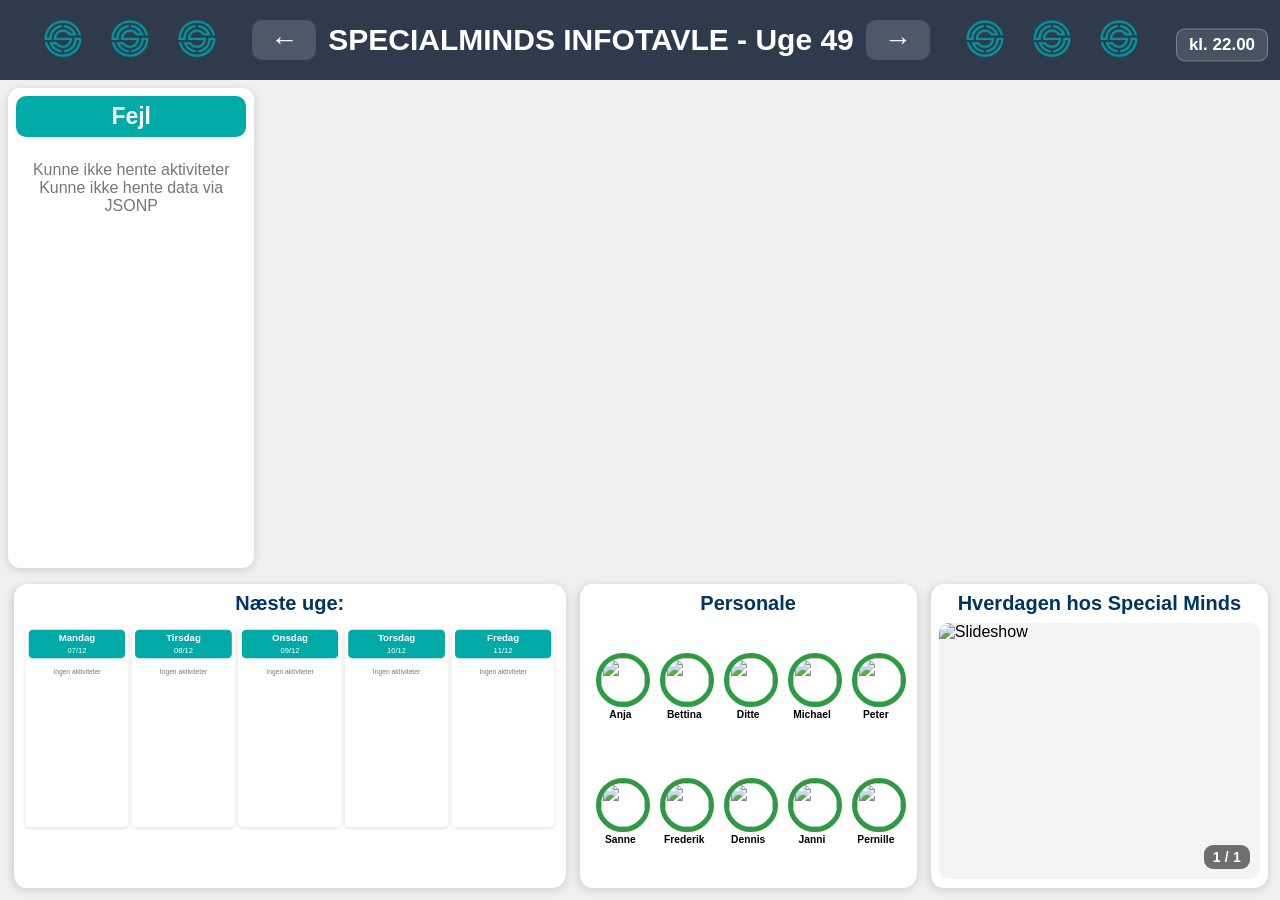
==== index.html @ 9d1b57e0 "Add files via upload" ====
<!DOCTYPE html>
<html lang="da">
<head>
  <meta charset="UTF-8">
  <meta name="viewport" content="width=device-width, initial-scale=1, maximum-scale=1, user-scalable=no">

  <title>Infotavle</title>

  <link rel="manifest" href="pwa/manifest-infotavle.json">
  <meta name="theme-color" content="#2f3b4d">

  <meta name="mobile-web-app-capable" content="yes">
  <meta name="apple-mobile-web-app-capable" content="yes">
  <meta name="apple-mobile-web-app-title" content="Infotavle">
  <meta name="apple-mobile-web-app-status-bar-style" content="black-translucent">

  <link rel="icon" type="image/png" sizes="192x192" href="pwa/Infotavle-192.png">
  <link rel="icon" type="image/png" sizes="512x512" href="pwa/Infotavle-512.png">
  <link rel="apple-touch-icon" href="pwa/Infotavle-192.png">

  <link rel="stylesheet" href="style.css?v=20260925-mirror-week">
</head>

<body class="loading">

  <div id="dataLoaderOverlay">
    <div class="dataLoaderBox">Henter infotavle data...</div>
  </div>

  <div class="topbar">

    <button class="mobil-slideshow-knap" type="button" onclick="aabnMobilSlideshow()" aria-label="Åbn slideshow">Slideshow</button>
    <a class="mobil-opret-tilbage" href="opret.html" aria-label="Opret">Opret</a>

    <div class="topbar-logoer">
      <img src="logo/specialmindslogo.png" alt="">
      <img src="logo/specialmindslogo.png" alt="">
      <img src="logo/specialmindslogo.png" alt="">
    </div>

    <button class="uge-pil" onclick="skiftUge(-1)">&#8592;</button>

    <span id="ugeTitel">SPECIALMINDS INFOTAVLE</span>

    <button class="uge-pil" onclick="skiftUge(1)">&#8594;</button>

    <div class="topbar-logoer">
      <img src="logo/specialmindslogo.png" alt="">
      <img src="logo/specialmindslogo.png" alt="">
      <img src="logo/specialmindslogo.png" alt="">
    </div>

    <div id="ur" class="topbar-ur" title="Aktuel tid" onclick="trykPåUr()">
      <span id="urTid">kl. --.--</span>
      <span id="aktuelDato"></span>
    </div>

  </div>

  <div class="week" id="week"></div>

  <div id="mobilSlideshowOverlay" class="mobil-slideshow-overlay" aria-hidden="true">
    <button class="mobil-slideshow-luk" type="button" onclick="lukMobilSlideshow()" aria-label="Luk slideshow">×</button>
    <div class="mobil-slideshow-billede-wrap">
      <img id="mobilSlideshowImg" class="slideshow-lag aktiv" alt="Slideshow">
      <img id="mobilSlideshowImgNext" class="slideshow-lag" alt="Slideshow">
      <video id="mobilSlideshowVideo" muted playsinline preload="metadata"></video>
      <div id="mobilSlideshowCounter" class="slideshow-counter mobil-counter">1 / 1</div>
    </div>
  </div>

  <div class="bottom-panel">

    <div class="bottom-box">
      <h3>Næste uge:</h3>
      <div id="miniNaesteUge" class="mini-week"></div>
    </div>

    <div class="bottom-box">
      <h3 onclick="skiftPersonaleBilleder(); return false;" style="cursor:pointer; user-select:none;">
        Personale
      </h3>

      <div class="personale-del">
        <div class="staff" id="staff"></div>
      </div>
    </div>

    <div class="bottom-box">
      <h3>Hverdagen hos Special Minds</h3>
      <div class="slideshow" id="pcSlideshow" title="Klik for at åbne billedfremviser">
        <img id="slideshowImg" class="slideshow-lag aktiv" alt="Slideshow">
        <img id="slideshowImgNext" class="slideshow-lag" alt="Slideshow">
        <video id="slideshowVideo" muted playsinline preload="metadata"></video>
        <div id="slideshowCounter" class="slideshow-counter">1 / 1</div>
      </div>
    </div>

  </div>

  <!-- Stor billedfremviser på PC -->
  <div id="slideshowViewer" class="slideshow-viewer" aria-hidden="true">
    <button id="slideshowViewerLuk" class="slideshow-viewer-luk" type="button" aria-label="Luk billedfremviser">×</button>
    <button id="slideshowViewerForrige" class="slideshow-viewer-pil slideshow-viewer-forrige" type="button" aria-label="Forrige billede">‹</button>

    <div class="slideshow-viewer-indhold">
      <div class="slideshow-viewer-medie">
        <img id="slideshowViewerImg" alt="Slideshow">
        <video id="slideshowViewerVideo" muted playsinline controls></video>
      </div>
      <div id="slideshowViewerCounter" class="slideshow-viewer-counter">1 / 1</div>
      <div id="slideshowViewerNavn" class="slideshow-viewer-navn"></div>
      <div id="slideshowViewerThumbnails" class="slideshow-viewer-thumbnails"></div>
    </div>

    <button id="slideshowViewerNaeste" class="slideshow-viewer-pil slideshow-viewer-naeste" type="button" aria-label="Næste billede">›</button>
  </div>

  <!-- Simuleret tid: åbnes med 3 hurtige klik på uret -->
  <div id="simModal" class="modal-bg" aria-hidden="true">
    <div class="modal-box" role="dialog" aria-modal="true" aria-labelledby="simTitel">
      <h2 id="simTitel">Simuleret tid</h2>

      <label for="simDato">Dato</label>
      <input id="simDato" type="date">

      <label for="simTid">Tid</label>
      <input id="simTid" type="time">

      <button type="button" onclick="aktiverSimTid()">Aktiver simuleret tid</button>
      <button type="button" onclick="deaktiverSimTid()">Normal tid</button>
      <button type="button" onclick="lukSimModal()">Luk</button>

      <div id="simStatus"></div>
    </div>
  </div>

  <script src="script.js?v=20260925-mirror-week"></script>

</body>
</html>
---- style.css ----
html,
body {
  height: 100%;
}

body {
  margin: 0;
  font-family: Arial, sans-serif;
  background: #f0f0f0;
  height: 100vh;
  display: flex;
  flex-direction: column;
  overflow-x: auto;
  overflow-y: hidden;
}

/* TOPBAR */

.topbar {
  background: #2f3b4d;
  color: white;
  padding: 16px 20px;
  font-size: 30px;
  text-align: center;
  font-weight: bold;
  display: flex;
  align-items: center;
  justify-content: center;
  gap: 20px;
}

#ugeTitel {
  font-size: 30px;
  font-weight: bold;
  text-align: center;
}

.uge-pil {
  background: rgba(255,255,255,0.15);
  color: white;
  border: none;
  border-radius: 10px;
  font-size: 28px;
  padding: 6px 18px;
  cursor: pointer;
  font-weight: bold;
  line-height: 1;
}

.uge-pil:hover {
  background: rgba(255,255,255,0.3);
}

#sidstOpdateret {
  font-size: 13px;
  font-weight: normal;
  text-align: center;
  color: #ccc;
  margin-top: 4px;
}

/* UGEVISNING */

.week {
  display: grid;
  grid-template-columns: repeat(5, 1fr);
  gap: 8px;
  padding: 8px;
  height: auto;
  flex: 1;
  min-height: 0;
}

.day {
  background: white;
  border-radius: 12px;
  padding: 8px;
  box-shadow: 0 2px 8px rgba(0,0,0,0.15);
  overflow: hidden;
}

.day.current-day {
  background: #e8ffe8;
  border: 4px solid #2e9b44;
}

.day h2 {
  margin: 0 0 8px 0;
  text-align: center;
  background: #00aaa6;
  color: white;
  padding: 8px;
  border-radius: 10px;
  font-size: 23px;
}

.day.current-day h2 {
  background: #2e9b44;
}

.day h2 span {
  font-size: 18px;
  font-weight: normal;
}

/* AKTIVITETER */

.event {
  display: grid;
  grid-template-columns: 56px 1fr 56px;
  gap: 6px;
  align-items: center;
  background: white;
  border: none;
  padding: 6px;
  margin-bottom: 5px;
  border-radius: 8px;
  position: relative;
  cursor: pointer;
  min-height: 54px;
  overflow: hidden;
  box-shadow: none;
}

.event-person-box {
  width: 60px;
  min-width: 60px;
  flex: 0 0 60px;
}

.event-main-content {
  grid-column: 2;
  text-align: center;
}

.event-activity-icon {
  grid-column: 3;
  justify-self: end;
}

.event-fravaer {
  background: white;
  border-color: #b00000;
}

.event-activity-icon {
  display: flex;
  align-items: center;
  justify-content: center;
  font-size: 44px;
  line-height: 1;
  background: transparent;
  box-shadow: none;
  width: 48px;
  min-width: 48px;
  flex: 0 0 48px;
  height: auto;
  border-radius: 0;
}

.event-main-content {
  text-align: center;
  line-height: 1.1;
  min-width: 0;
  flex: 1;
}

.event-title {
  font-size: 15px;
  font-weight: 900;
  white-space: nowrap;
  overflow: hidden;
  text-overflow: ellipsis;
  text-align: center;
}

.event-note {
  font-size: 12px;
  margin-top: 3px;
  font-style: italic;
  opacity: 0.9;
  text-align: center;
  font-weight: bold;
  color: #333;
  white-space: normal;
  line-height: 1.15;
}

.event-person-name {
  display: none;
}

.event-person-box {
  display: flex;
  flex-direction: column;
  align-items: center;
  justify-content: center;
  gap: 2px;
  width: 60px;
  min-width: 60px;
  flex: 0 0 60px;
}

.event-person-photo {
  width: 28px;
  height: 28px;
  border-radius: 50%;
  overflow: hidden;
  background: white;
  box-shadow: 0 1px 5px rgba(0,0,0,0.25);
  border: 2px solid rgba(255,255,255,0.9);
}

.event-person-photo img {
  width: 100%;
  height: 100%;
  object-fit: cover;
  display: block;
}

.event-person-label {
  font-size: 9px;
  font-weight: bold;
  line-height: 1;
  max-width: 80px;
  text-align: center;
}

/* MENU PÅ AKTIVITETER */

.event-actions {
  display: none;
  position: absolute;
  inset: 0;
  background: rgba(0,0,0,0.72);
  align-items: center;
  justify-content: center;
  gap: 8px;
  z-index: 50;
}

.event:hover .event-actions,
.event.vis-menu .event-actions {
  display: flex;
}

.event-actions button {
  border: none;
  border-radius: 6px;
  padding: 7px 10px;
  font-size: 14px;
  font-weight: bold;
  cursor: pointer;
  color: white;
}

.edit-btn {
  background: #0066aa;
}

.delete-btn {
  background: #b00000;
}

.noevent {
  color: #777;
  font-size: 16px;
  text-align: center;
  padding-top: 16px;
}

/* PERSONALE GENERELT */

.staff {
  display: flex;
  justify-content: center;
  gap: clamp(10px, 1.8vw, 22px);
  padding: clamp(10px, 1.5vw, 16px) 20px clamp(18px, 3vw, 35px) 20px;
  flex-wrap: wrap;
}

.person {
  text-align: center;
  font-size: clamp(14px, 1.4vw, 19px);
  font-weight: bold;
  max-width: clamp(72px, 9vw, 120px);
}

.person-img-wrap {
  position: relative;
  width: clamp(72px, 9vw, 120px);
  height: clamp(72px, 9vw, 120px);
  margin: 0 auto 8px auto;
}

.person img {
  width: 100%;
  height: 100%;
  border-radius: 50%;
  object-fit: cover;
  box-sizing: border-box;
  background: white;
  display: block;
}

.person-green img {
  border: clamp(3px, 0.45vw, 6px) solid #2e9b44;
}

.person-red img {
  border: clamp(3px, 0.45vw, 6px) solid #b00000;
}

.away-label {
  display: none;
  position: absolute;
  left: 50%;
  bottom: 4px;
  transform: translateX(-50%);
  background: rgba(180,0,0,0.9);
  color: white;
  padding: clamp(3px, 0.5vw, 5px) clamp(5px, 0.8vw, 8px);
  border-radius: 8px;
  font-size: clamp(10px, 1vw, 15px);
  font-weight: bold;
  white-space: nowrap;
}

.person.away .away-label {
  display: block;
}

/* UR */

#ur.simuleret {
  background: #b00000;
}

/* MODAL */

.modal-bg {
  display: none;
  position: fixed;
  inset: 0;
  background: rgba(0,0,0,0.55);
  z-index: 999;
  align-items: center;
  justify-content: center;
}

.modal-bg.vis {
  display: flex;
}

.modal-box {
  background: white;
  padding: 24px;
  border-radius: 16px;
  width: 340px;
  max-width: 90vw;
  box-shadow: 0 4px 20px rgba(0,0,0,0.35);
}

.modal-box h2 {
  margin-top: 0;
}

.modal-box label {
  display: block;
  margin-top: 12px;
  font-weight: bold;
}

.modal-box input {
  width: 100%;
  padding: 8px;
  font-size: 18px;
  margin-top: 5px;
  box-sizing: border-box;
}

.modal-box button {
  margin-top: 12px;
  margin-right: 6px;
  padding: 8px 12px;
  font-size: 15px;
  border: none;
  border-radius: 8px;
  background: #00aaa6;
  color: white;
  font-weight: bold;
  cursor: pointer;
}

#simStatus {
  margin-top: 10px;
  font-weight: bold;
}

/* BUND */

.bottom-panel {
  display: grid;
  grid-template-columns: minmax(0, 1.55fr) minmax(0, 0.95fr) minmax(0, 0.95fr);
  gap: 12px;
  padding: 8px 12px 12px 12px;
  height: 36vh;
  min-height: 0;
  max-height: 36vh;
  flex: 0 0 36vh;
  box-sizing: border-box;
}

.bottom-box {
  min-width: 0;
  min-height: 0;
  background: white;
  border-radius: 14px;
  box-shadow: 0 2px 8px rgba(0,0,0,0.15);
  padding: 8px;
  overflow: hidden;
  border-left: 2px solid #ddd;
}

.bottom-box h3 {
  margin: 0 0 8px 0;
  text-align: center;
  font-size: 20px;
  color: #003366;
}

/* MINI NÆSTE UGE */

.mini-week {
  display: grid;
  grid-template-columns: repeat(5, 1fr);
  gap: 4px;
  height: calc(100% - 32px);
}

.mini-day {
  background: white;
  border-radius: 8px;
  padding: 4px;
  overflow: hidden;
  box-shadow: inset 0 0 0 1px #ddd;
}

.mini-day-title {
  background: #00aaa6;
  color: white;
  border-radius: 6px;
  padding: 4px 2px;
  text-align: center;
  font-weight: bold;
  font-size: 10px;
  line-height: 1.1;
  margin-bottom: 4px;
}

.mini-day-title span {
  font-size: 9px;
  font-weight: normal;
}

.mini-event {
  display: grid;
  grid-template-columns: 24px 1fr;
  gap: 3px;
  align-items: center;
  background: white;
  border: none;
  border-radius: 5px;
  padding: 3px;
  margin-bottom: 3px;
  min-height: 28px;
  overflow: hidden;
  box-shadow: none;
}

.mini-event-fravaer {
  background: white;
  border-color: #b00000;
}

.mini-icon {
  width: 22px;
  height: 22px;
  border-radius: 5px;
  background: white;
  display: flex;
  align-items: center;
  justify-content: center;
  font-size: 15px;
  line-height: 1;
  box-shadow: 0 1px 3px rgba(0,0,0,0.15);
}

.mini-content {
  min-width: 0;
  line-height: 1.05;
  text-align: center;
}

.mini-title {
  font-size: 9px;
  font-weight: 900;
  white-space: nowrap;
  overflow: hidden;
  text-overflow: ellipsis;
}

.mini-time {
  font-size: 8px;
  font-weight: bold;
  white-space: nowrap;
  overflow: hidden;
  text-overflow: ellipsis;
  margin-top: 2px;
}

.mini-person {
  font-size: 8px;
  font-weight: bold;
  opacity: 0.85;
  white-space: nowrap;
  overflow: hidden;
  text-overflow: ellipsis;
  margin-top: 2px;
}

.mini-noevent {
  font-size: 10px;
  color: #777;
  text-align: center;
  padding-top: 8px;
}

/* PERSONALE I BUND */

.bottom-box .staff {
  padding: 0 12px;
  height: calc(100% - 32px);
  display: flex;
  flex-direction: column;
  align-items: center;
  justify-content: center;
  gap: 8px;
  overflow: hidden;
  box-sizing: border-box;
}

.bottom-box .staff-row {
  width: 100%;
  display: flex;
  align-items: center;
  justify-content: space-evenly;
  gap: clamp(8px, 1vw, 18px);
}

.bottom-box .person {
  flex: 0 1 18%;
  max-width: 90px;
}

.bottom-box .person-img-wrap {
  width: clamp(44px, 4vw, 68px);
  height: clamp(44px, 4vw, 68px);
  margin-bottom: 3px;
}

.bottom-box .person {
  font-size: clamp(10px, 0.9vw, 13px);
}

.bottom-box .person {
  font-size: clamp(10px, 0.8vw, 14px);
  flex: 0 1 auto;
  min-width: 0;
  max-width: clamp(38px, 4.6vw, 68px);
}

.bottom-box .person-img-wrap {
  width: clamp(38px, 4.6vw, 68px);
  height: clamp(38px, 4.6vw, 68px);
  margin: 0 auto 4px auto;
}

.bottom-box .person img {
  width: 100%;
  height: 100%;
}

.bottom-box .person-green img,
.bottom-box .person-red img {
  border-width: clamp(4px, 0.45vw, 7px);
}

/* AKTIVITETSFARVER */

.event.cafe,
.mini-event.cafe { border-color: #b66a00; }

.event.hjemme,
.mini-event.hjemme { border-color: #607d8b; }

.event.besoeg,
.mini-event.besoeg { border-color: #c2185b; }

.event.ferie,
.mini-event.ferie { border-color: #00a36c; }

.event.friday,
.mini-event.friday { border-color: #e91e63; }

.event.fri,
.mini-event.fri { border-color: #f5b700; }

.event.pause,
.mini-event.pause { border-color: #8d6e63; }

.event.foedselsdag,
.mini-event.foedselsdag { border-color: #ff9800; }

.event.moede,
.mini-event.moede { border-color: #304ffe; }

.event.krea,
.mini-event.krea { border-color: #8e24aa; }

.event.senere,
.mini-event.senere { border-color: #ef6c00; }

.event.praktik,
.mini-event.praktik { border-color: #795548; }

.event.rundvisning,
.mini-event.rundvisning { border-color: #0097a7; }

.event.syg,
.mini-event.syg { border-color: #b00020; }

.event.ude,
.mini-event.ude { border-color: #455a64; }

.event.undervisning,
.mini-event.undervisning { border-color: #2e7d32; }

.event.velkommen,
.mini-event.velkommen { border-color: #00acc1; }

.event.sparring,
.mini-event.sparring { border-color: #6a1b9a; }

.event.standard,
.mini-event.standard { border-color: #0066aa; }


/* PERSONALE */

.personale-del {
  height: calc(100% - 32px);
  min-width: 0;
  min-height: 0;
  overflow: hidden;
  display: flex;
  align-items: center;
  justify-content: center;
}

.personale-del .staff {
  width: 100%;
  height: 100%;
  min-width: 0;
  padding: 0 8px;
  box-sizing: border-box;
  display: flex;
  align-items: center;
  justify-content: space-evenly;
  gap: 6px;
  flex-wrap: nowrap;
  overflow: hidden;
}

.personale-del .staff-row,
.personale-del .staff-row-bottom {
  display: contents;
}

.personale-del .person {
  font-size: clamp(13px, 1.0vw, 18px);
  flex: 0 1 auto;
  min-width: 0;
  max-width: clamp(38px, 4.6vw, 68px);
}

.personale-del .person-img-wrap {
  width: clamp(50px, 5.8vw, 82px);
  height: clamp(50px, 5.8vw, 82px);
  margin: 0 auto 4px auto;
}

.personale-del .person img {
  width: 100%;
  height: 100%;
  border-radius: 50%;
  object-fit: cover;
}

/* SLIDESHOW */

.slideshow {
  min-width: 0;
  min-height: 0;
  height: calc(100% - 32px);
  width: 100%;
  display: flex;
  align-items: center;
  justify-content: center;
  overflow: hidden;
  background: #f4f4f4;
  border-radius: 10px;
}

.slideshow img,
.slideshow video {
  width: 100%;
  height: 100%;
  max-width: 100%;
  max-height: 100%;
  object-fit: contain;
  display: block;
}

.slideshow video {
  display: none;
  background: #000;
}

.event-activity-icon {
  display: flex !important;
  align-items: center;
  justify-content: center;
  font-size: 44px;
  line-height: 1;
  background: transparent;
  box-shadow: none;
  width: 48px;
  min-width: 48px;
  flex: 0 0 48px;
  height: 48px;
  border-radius: 0;
  visibility: visible !important;
}

/* FØDSELSDAG - KOMPAKT VISNING */

.event-foedselsdag {
  display: grid;
  grid-template-columns: 34px 1fr 34px;
  align-items: center;
  min-height: 54px;
  padding: 4px 5px;
  row-gap: 0;
  overflow: hidden;
  box-sizing: border-box;
}

.event-foedselsdag .event-main-content {
  display: flex;
  flex-direction: column;
  justify-content: center;
  align-items: center;
  min-width: 0;
  min-height: 0;
  height: 100%;
  overflow: visible;
  text-align: center;
}

.event-foedselsdag .event-title {
  margin: 0;
  padding: 0;
  font-size: 14px;
  line-height: 1;
  text-align: center;
  transform: translateY(6px);
}

.event-foedselsdag .event-note {
  font-size: 11px;
  line-height: 1;
  margin-top: 3px;
  padding-bottom: 2px;
  white-space: nowrap;
  overflow: visible;
  text-align: center;
}

.event-foedselsdag .event-activity-icon,
.event-foedselsdag .event-neutral-person {
  width: 28px;
  height: 28px;
  font-size: 14px;
}

.event-neutral-person {
  display: flex;
  align-items: center;
  justify-content: center;
  background: white;
}


/* LOADING OVERLAY */

body.loading #dataLoaderOverlay {
  display: flex;
}

#dataLoaderOverlay {
  display: none;
  position: fixed;
  inset: 0;
  z-index: 99999;
  background: rgba(240,240,240,0.65);
  backdrop-filter: blur(6px);
  align-items: center;
  justify-content: center;
}

.dataLoaderBox {
  background: white;
  padding: 26px 36px;
  border-radius: 18px;
  box-shadow: 0 4px 18px rgba(0,0,0,0.25);
  font-size: 28px;
  font-weight: bold;
  color: #2f3b4d;
}


/* TOPBAR LOGOER */

.topbar {
  justify-content: space-between;
  gap: 12px;
}

.topbar-logoer {
  display: flex;
  align-items: center;
  justify-content: space-evenly;
  flex: 1;
}

.topbar-logoer img {
  width: 48px;
  height: 48px;
  object-fit: contain;
  opacity: 0.95;
}

#ugeTitel {
  white-space: nowrap;
}


/* EKSTRA SIKRING MOD AFSKÅRET TEKST */

.day,
.event {
  overflow: hidden;
}

.event {
  box-sizing: border-box;
}

.event-title,
.event-note {
  white-space: nowrap;
  overflow: hidden;
  text-overflow: ellipsis;
}

/* FØDSELSDAG - mere luft mellem titel og note */
.event-foedselsdag .event-title {
  margin-bottom: 5px;
  line-height: 1.1;
}

.event-foedselsdag .event-note {
  display: block;
  margin-top: 7px;
  line-height: 1.25;
}

/* Fødselsdag altid øverst i dagskolonnen */
.day {
  display: flex;
  flex-direction: column;
}

/* =========================================================
   RETTELSE 30-07-2026: Personale i 2 vandrette rækker á 5
   Denne blok ligger sidst og tilsidesætter ældre regler.
   ========================================================= */
.personale-del {
  display: block;
  height: calc(100% - 32px);
  overflow: hidden;
}

.personale-del .staff {
  width: 100%;
  height: 100%;
  padding: 4px 12px 8px;
  box-sizing: border-box;
  display: grid;
  grid-template-rows: repeat(2, minmax(0, 1fr));
  gap: 6px;
  overflow: hidden;
}

.personale-del .staff-row,
.personale-del .staff-row-bottom,
.personale-del .staff-row-top {
  width: 100%;
  min-width: 0;
  min-height: 0;
  display: grid;
  grid-template-columns: repeat(5, minmax(0, 1fr));
  align-items: center;
  justify-items: center;
  gap: 6px;
}

.personale-del .person {
  width: 100%;
  min-width: 0;
  max-width: none;
  display: flex;
  flex-direction: column;
  align-items: center;
  justify-content: center;
  font-size: clamp(10px, 0.8vw, 14px);
  line-height: 1.05;
}

.personale-del .person-img-wrap {
  width: clamp(38px, 4.2vw, 66px);
  height: clamp(38px, 4.2vw, 66px);
  margin: 0 auto 3px;
  flex: 0 0 auto;
}

/* =========================================================
   LANGSOM AUTOMATISK SCROLL I DAGSFELTER
   Aktiveres kun af JavaScript, når aktiviteterne ikke kan være der.
   Overskriften bliver stående, mens kun aktiviteterne scroller.
   ========================================================= */
.day > h2 {
  flex: 0 0 auto;
}

.day-scroll {
  flex: 1 1 auto;
  min-height: 0;
  overflow: hidden;
  position: relative;
  scrollbar-width: none;
}

.day-scroll::-webkit-scrollbar {
  display: none;
}

.day-scroll > .event:last-child {
  margin-bottom: 0;
}



/* RETTELSE 02-08-2026: Aktivitet øverst, tid og note samlet nedenunder */
.event-main-content .event-title {
  margin-bottom: 3px;
}

.event-main-content .event-note {
  font-size: 12px;
  line-height: 1.2;
  margin-top: 0;
  font-style: normal;
  font-weight: bold;
  color: #555;
  white-space: normal;
  overflow: visible;
  text-overflow: clip;
  overflow-wrap: anywhere;
  word-break: normal;
}

.event-foedselsdag .event-note {
  white-space: normal;
  overflow: visible;
  text-overflow: clip;
}

/* =========================================================
   FREMHÆVNING AF KATEGORIEN "AKTIVITETER"
   Kun faste aktiviteter får en rolig, lys gul baggrund.
   Info og fravær påvirkes ikke.
   ========================================================= */
.event.cafe,
.event.friday,
.event.pause,
.event.krea,
.event.praktik,
.event.undervisning,
.mini-event.cafe,
.mini-event.friday,
.mini-event.pause,
.mini-event.krea,
.mini-event.praktik,
.mini-event.undervisning {
  background: #fff4c7;
}


/* ROBUST FREMHÆVNING: særskilt klasse sat af JavaScript */
.event.event-aktivitet,
.mini-event.mini-event-aktivitet {
  background-color: #fff2b8 !important;
}

/* Ugedag og dato på én linje */
.day h2 {
  white-space: nowrap;
  padding-top: 7px;
  padding-bottom: 7px;
}

.day h2 .day-name {
  font-size: 23px;
  font-weight: bold;
}

.day h2 .day-date {
  font-size: 17px;
  font-weight: normal;
}


/* =========================================================
   RETTELSE 02-08-2026: Lille digital tid i topbjælken
   ========================================================= */
.topbar {
  position: relative;
  padding-right: 118px !important;
}

.topbar-ur {
  position: absolute !important;
  top: 50% !important;
  right: 12px !important;
  transform: translateY(-35%);
  width: auto !important;
  min-width: 92px !important;
  height: auto !important;
  min-height: 0 !important;
  padding: 7px 10px !important;
  margin: 0 !important;
  background: rgba(255,255,255,0.12);
  border: 1px solid rgba(255,255,255,0.28);
  border-radius: 9px;
  display: flex;
  align-items: center;
  justify-content: center;
  color: white;
  box-sizing: border-box;
  cursor: pointer;
  user-select: none;
  z-index: 20;
}

.topbar-ur.simuleret {
  background: #b00000 !important;
}

#urTid {
  font-size: 17px !important;
  font-weight: 900;
  line-height: 1 !important;
  text-align: center;
  white-space: nowrap;
}

#aktuelDato {
  display: none !important;
}


/* =========================================================
   MOBILVISNING – KUN DAGENS TAVLE
   Aktiveres med index.html?mobil=1
   ========================================================= */

body.mobil-visning {
  height: auto;
  min-height: 100vh;
  overflow-x: hidden;
  overflow-y: auto;
  display: block;
  background: #f0f0f0;
}

body.mobil-visning .topbar {
  min-height: 0;
  padding: 14px 12px !important;
  justify-content: center;
  position: sticky;
  top: 0;
  z-index: 100;
}

body.mobil-visning #ugeTitel {
  font-size: 24px;
  white-space: nowrap;
}

body.mobil-visning .topbar-logoer,
body.mobil-visning .uge-pil,
body.mobil-visning .topbar-ur {
  display: none !important;
}

body.mobil-visning .week {
  display: block;
  height: auto;
  min-height: 0;
  padding: 10px;
}

body.mobil-visning .day {
  width: 100%;
  min-height: calc(100vh - 90px);
  padding: 10px;
  box-sizing: border-box;
  overflow: visible;
}

body.mobil-visning .day h2 {
  font-size: 24px;
  padding: 10px;
  margin-bottom: 10px;
}

body.mobil-visning .day h2 .day-name {
  font-size: 24px;
}

body.mobil-visning .day h2 .day-date {
  font-size: 20px;
}

body.mobil-visning .day-scroll {
  height: auto;
  min-height: 0;
  overflow: visible;
}

body.mobil-visning .event {
  grid-template-columns: 70px minmax(0, 1fr) 60px;
  min-height: 76px;
  padding: 9px;
  margin-bottom: 8px;
  border-radius: 11px;
  box-shadow: 0 1px 5px rgba(0,0,0,0.12);
}

body.mobil-visning .event-person-box {
  width: 70px;
  min-width: 70px;
}

body.mobil-visning .event-person-photo {
  width: 42px;
  height: 42px;
}

body.mobil-visning .event-person-label {
  font-size: 12px;
  margin-top: 3px;
}

body.mobil-visning .event-title {
  font-size: 19px;
  white-space: normal;
  overflow: visible;
  text-overflow: clip;
}

body.mobil-visning .event-main-content .event-note {
  font-size: 15px;
  line-height: 1.3;
  margin-top: 5px;
}

body.mobil-visning .event-activity-icon {
  width: 54px;
  min-width: 54px;
  height: 54px;
  font-size: 46px;
}

body.mobil-visning .noevent {
  font-size: 20px;
  padding: 30px 10px;
}

body.mobil-visning .bottom-panel {
  display: none !important;
}

body.mobil-visning #dataLoaderOverlay {
  position: fixed;
}

body.mobil-visning .dataLoaderBox {
  max-width: calc(100vw - 40px);
  box-sizing: border-box;
  padding: 22px;
  font-size: 21px;
  text-align: center;
}


/* Mobil-topbjælke med swipe-vejledning */
body.mobil-visning .topbar {
  background: #2f3b4d;
}

body.mobil-visning #ugeTitel {
  width: 100%;
  font-size: 20px;
  font-weight: bold;
  letter-spacing: 0.2px;
  text-align: center;
  white-space: nowrap;
}


/* =========================================================
   GLIDENDE DAGSSKIFT I MOBILVISNING
   ========================================================= */

body.mobil-visning .week {
  transition:
    transform 180ms ease,
    opacity 180ms ease;
  will-change: transform, opacity;
}

body.mobil-visning .week.mobil-glid-ud-venstre {
  transform: translateX(-32%);
  opacity: 0;
}

body.mobil-visning .week.mobil-glid-ud-hoejre {
  transform: translateX(32%);
  opacity: 0;
}

body.mobil-visning .week.mobil-glid-ind-fra-hoejre {
  transform: translateX(32%);
  opacity: 0;
  transition: none;
}

body.mobil-visning .week.mobil-glid-ind-fra-venstre {
  transform: translateX(-32%);
  opacity: 0;
  transition: none;
}

@media (prefers-reduced-motion: reduce) {
  body.mobil-visning .week {
    transition: none;
  }
}


/* =========================================================
   TEAMS-AUTOSKALERING
   Aktiveres kun, når adressen slutter med ?teams=1
   eller indeholder &teams=1.
   Den almindelige infotavle og mobilvisningen ændres ikke.
   ========================================================= */

html.teams-visning {
  overflow: hidden;
  background: #f0f0f0;
}

body.teams-visning {
  /*
    --teams-scale bliver beregnet i teams-scale.js.
    CSS-zoom fungerer i Teams, fordi Teams bruger Chromium.
  */
  zoom: var(--teams-scale, 0.82);
  width: calc(100% / var(--teams-scale, 0.82));
  height: calc(100vh / var(--teams-scale, 0.82));
  min-height: calc(100vh / var(--teams-scale, 0.82));
  overflow-x: hidden;
  overflow-y: hidden;
}

/* Mobilvisningen skal aldrig autoskaleres som Teams-visning. */
body.mobil-visning.teams-visning {
  zoom: 1;
  width: 100%;
  height: auto;
  min-height: 100vh;
}
/* =========================================================
   RETTELSE 07-08-2026: Special Minds-farver i mobil dagsvisning
   ========================================================= */
body.mobil-visning {
  background: #e9f8f7;
}

body.mobil-visning .day,
body.mobil-visning .day.current-day {
  background: #dff5f4;
  border-color: #00aaa6;
}

body.mobil-visning .day h2,
body.mobil-visning .day.current-day h2 {
  background: #00aaa6;
  color: #fff;
}


/* =========================================================
   MOBIL: TILBAGE TIL OPRET
   Vises kun i éndagsvisningen.
   ========================================================= */
.mobil-opret-tilbage {
  display: none;
}

body.mobil-visning .mobil-opret-tilbage {
  display: inline-flex;
  position: absolute;
  left: 10px;
  top: 50%;
  transform: translateY(-50%);
  align-items: center;
  justify-content: center;
  min-height: 34px;
  padding: 0 11px;
  border-radius: 10px;
  background: rgba(255,255,255,0.14);
  border: 1px solid rgba(255,255,255,0.32);
  color: white;
  text-decoration: none;
  font-size: 15px;
  font-weight: 800;
  line-height: 1;
  z-index: 120;
  box-sizing: border-box;
  -webkit-tap-highlight-color: transparent;
}

body.mobil-visning .mobil-opret-tilbage:active {
  background: rgba(255,255,255,0.24);
}

body.mobil-visning #ugeTitel {
  padding-left: 72px;
  padding-right: 72px;
  box-sizing: border-box;
}


/* =========================================================
   SLET GENTAGET AKTIVITET
   ========================================================= */
.gentag-slet-overlay {
  position: fixed;
  inset: 0;
  background: rgba(0,0,0,0.46);
  display: flex;
  align-items: center;
  justify-content: center;
  padding: 20px;
  box-sizing: border-box;
  z-index: 5000;
}

.gentag-slet-box {
  width: min(420px, 100%);
  background: white;
  border-radius: 18px;
  padding: 22px;
  box-sizing: border-box;
  box-shadow: 0 10px 35px rgba(0,0,0,0.28);
  text-align: center;
}

.gentag-slet-titel {
  font-size: 23px;
  font-weight: 900;
  color: #2f3b4d;
  margin-bottom: 7px;
}

.gentag-slet-tekst {
  font-size: 17px;
  color: #555;
  margin-bottom: 17px;
}

.gentag-slet-knap {
  display: block;
  width: 100%;
  min-height: 48px;
  margin-top: 10px;
  padding: 10px 14px;
  border: 0;
  border-radius: 12px;
  font-size: 17px;
  font-weight: 800;
  cursor: pointer;
}

.gentag-slet-knap.kun-denne {
  background: #eef3f8;
  color: #2f3b4d;
  border: 1px solid #c9d3dc;
}

.gentag-slet-knap.fremtid {
  background: #b00000;
  color: white;
}

.gentag-slet-knap.annuller {
  background: #f3f3f3;
  color: #444;
}

@media (max-width: 600px) {
  .gentag-slet-overlay {
    align-items: flex-end;
    padding: 12px;
  }

  .gentag-slet-box {
    border-radius: 18px;
    padding: 18px;
    margin-bottom: 8px;
  }
}


/* =========================================================
   MOBIL ÉN-DAGSVISNING – grøn Opret nederst til højre
   ========================================================= */
body.mobil-visning .mobil-opret-tilbage {
  display: inline-flex !important;
  position: fixed !important;
  left: auto !important;
  right: 16px !important;
  bottom: 16px !important;
  top: auto !important;
  transform: none !important;
  align-items: center !important;
  justify-content: center !important;
  min-width: 108px !important;
  min-height: 46px !important;
  padding: 0 20px !important;
  border-radius: 14px !important;
  background: #2e9b44 !important;
  border: 2px solid rgba(255,255,255,0.95) !important;
  color: white !important;
  text-decoration: none !important;
  font-size: 18px !important;
  font-weight: 800 !important;
  line-height: 1 !important;
  z-index: 500 !important;
  box-sizing: border-box !important;
  box-shadow: 0 4px 14px rgba(0,0,0,0.28) !important;
}

body.mobil-visning .mobil-opret-tilbage:active {
  transform: translateY(1px) !important;
}


/* =========================================================
   MOBIL – stabil klassisk swipe
   ========================================================= */
body.mobil-visning .week {
  display: block !important;
  width: auto !important;
  max-width: none !important;
  height: auto !important;
  min-height: 0 !important;
  padding: 10px 10px 82px 10px !important;
  gap: 0 !important;
  box-sizing: border-box !important;
  transform: none;
  transition:
    transform 180ms ease,
    opacity 180ms ease;
  will-change: transform, opacity;
  touch-action: auto;
}

body.mobil-visning .week .day {
  flex: none !important;
  width: 100% !important;
  max-width: 100% !important;
  margin: 0 !important;
  min-height: calc(100vh - 90px);
  box-sizing: border-box;
}

body.mobil-visning .week.mobil-glid-ud-venstre {
  transform: translateX(-32%) !important;
  opacity: 0;
}

body.mobil-visning .week.mobil-glid-ud-hoejre {
  transform: translateX(32%) !important;
  opacity: 0;
}

body.mobil-visning .week.mobil-glid-ind-fra-hoejre {
  transform: translateX(32%) !important;
  opacity: 0;
  transition: none !important;
}

body.mobil-visning .week.mobil-glid-ind-fra-venstre {
  transform: translateX(-32%) !important;
  opacity: 0;
  transition: none !important;
}


/* =========================================================
   MOBIL – låst app-visning med scroll kun i aftalelisten
   ========================================================= */
@media (max-width: 600px) {
  html {
    width: 100%;
    height: 100%;
    overflow: hidden !important;
    overscroll-behavior: none !important;
  }

  body.mobil-visning {
    position: fixed !important;
    inset: 0 !important;
    width: 100% !important;
    height: 100% !important;
    min-height: 100% !important;
    overflow: hidden !important;
    overscroll-behavior: none !important;
  }

  body.mobil-visning .week {
    height: calc(100dvh - 58px) !important;
    min-height: 0 !important;
    overflow: hidden !important;
    padding: 10px 10px 82px 10px !important;
    touch-action: pan-y;
  }

  body.mobil-visning .week .day,
  body.mobil-visning .week .day.current-day {
    height: 100% !important;
    min-height: 0 !important;
    max-height: 100% !important;
    overflow: hidden !important;
    display: flex !important;
    flex-direction: column !important;
  }

  body.mobil-visning .day h2 {
    flex: 0 0 auto !important;
  }

  body.mobil-visning .day-scroll {
    flex: 1 1 auto !important;
    min-height: 0 !important;
    height: auto !important;
    overflow-x: hidden !important;
    overflow-y: auto !important;
    overscroll-behavior-y: contain !important;
    -webkit-overflow-scrolling: touch;
    touch-action: pan-y;
  }
}

/* =========================================================
   MOBIL ÉN-DAGSVISNING – Slideshow
   ========================================================= */
.mobil-slideshow-knap,
.mobil-slideshow-overlay {
  display: none;
}

body.mobil-visning .mobil-slideshow-knap {
  display: inline-flex !important;
  position: fixed !important;
  left: 16px !important;
  bottom: 16px !important;
  top: auto !important;
  align-items: center !important;
  justify-content: center !important;
  min-width: 118px !important;
  min-height: 46px !important;
  padding: 0 20px !important;
  border: 2px solid rgba(255,255,255,0.95) !important;
  border-radius: 14px !important;
  background: #0066aa !important;
  color: white !important;
  font-size: 18px !important;
  font-weight: 800 !important;
  line-height: 1 !important;
  z-index: 500 !important;
  box-sizing: border-box !important;
  box-shadow: 0 4px 14px rgba(0,0,0,0.28) !important;
}

body.mobil-visning .mobil-slideshow-overlay.vis {
  display: flex !important;
  position: fixed !important;
  inset: 0 !important;
  z-index: 5000 !important;
  align-items: center !important;
  justify-content: center !important;
  padding: 18px !important;
  box-sizing: border-box !important;
  background: rgba(20, 28, 38, 0.96) !important;
  overflow: hidden !important;
  overscroll-behavior: none !important;
  touch-action: none !important;
}

body.mobil-visning .mobil-slideshow-billede-wrap {
  width: 100%;
  height: calc(100dvh - 36px);
  display: flex;
  align-items: center;
  justify-content: center;
}

body.mobil-visning #mobilSlideshowImg,
body.mobil-visning #mobilSlideshowVideo {
  display: block;
  width: 100%;
  height: 100%;
  object-fit: contain;
  border-radius: 14px;
}

body.mobil-visning #mobilSlideshowVideo {
  display: none;
  background: #000;
}

body.mobil-visning .mobil-slideshow-luk {
  position: fixed;
  top: 14px;
  right: 14px;
  width: 48px;
  height: 48px;
  padding: 0;
  border: 2px solid rgba(255,255,255,0.9);
  border-radius: 50%;
  background: rgba(0,0,0,0.58);
  color: white;
  font-size: 34px;
  line-height: 42px;
  z-index: 5001;
  cursor: pointer;
}


/* =========================================================
   SLIDESHOW – diskret tæller, fx 3 / 27
   ========================================================= */

.slideshow {
  position: relative;
}

.slideshow-counter {
  position: absolute;
  right: 10px;
  bottom: 10px;
  z-index: 20;
  padding: 5px 9px;
  border-radius: 9px;
  background: rgba(0, 0, 0, 0.55);
  color: #fff;
  font-size: 14px;
  font-weight: 700;
  line-height: 1;
  letter-spacing: 0.2px;
  pointer-events: none;
  user-select: none;
}

.mobil-slideshow-billede-wrap {
  position: relative;
}

body.mobil-visning .mobil-counter {
  display: block !important;
  right: 12px;
  bottom: 12px;
  font-size: 16px;
  padding: 7px 11px;
  border-radius: 10px;
}


/* =========================================================
   SLIDESHOW – blød crossfade direkte mellem billeder
   ========================================================= */

.slideshow,
.mobil-slideshow-billede-wrap {
  position: relative;
  overflow: hidden;
}

.slideshow .slideshow-lag,
body.mobil-visning .mobil-slideshow-billede-wrap .slideshow-lag {
  position: absolute !important;
  inset: 0 !important;
  width: 100% !important;
  height: 100% !important;
  object-fit: contain !important;
  opacity: 0;
  transition: opacity 850ms ease-in-out;
  z-index: 2;
}

.slideshow .slideshow-lag.aktiv,
body.mobil-visning .mobil-slideshow-billede-wrap .slideshow-lag.aktiv {
  opacity: 1;
  z-index: 3;
}

/* Video ligger i samme medieområde og får også en rolig indtoning. */
.slideshow video,
body.mobil-visning #mobilSlideshowVideo {
  opacity: 0;
  transition: opacity 850ms ease-in-out;
}

.slideshow video.aktiv,
body.mobil-visning #mobilSlideshowVideo.aktiv {
  opacity: 1;
}

/* Tælleren skal altid ligge oven på medierne. */
.slideshow-counter {
  z-index: 30 !important;
}


/* SLETNING 12-08-2026 – synlig ventestatus */
.event.afventer-sletning { pointer-events: none !important; }
.event.afventer-sletning > *:not(.afventer-sletning-overlay) { opacity: 0.22; }
.afventer-sletning-overlay {
  position: absolute; inset: 0; z-index: 200; display: flex;
  align-items: center; justify-content: center; gap: 9px;
  padding: 6px 10px; box-sizing: border-box;
  background: rgba(255,255,255,0.92); color: #2f3b4d;
  font-size: 14px; font-weight: 900; text-align: center; cursor: wait;
}
.afventer-sletning-spinner {
  width: 16px; height: 16px; flex: 0 0 16px;
  border: 3px solid rgba(47,59,77,0.20); border-top-color: #2f3b4d;
  border-radius: 50%; animation: sm-slet-spinner 0.75s linear infinite;
}
@keyframes sm-slet-spinner { to { transform: rotate(360deg); } }
@media (max-width: 600px) { .afventer-sletning-overlay { font-size: 15px; } }


/* =========================================================
   STOR BILLEDFREMVISER PÅ PC
   ========================================================= */

#pcSlideshow {
  cursor: zoom-in;
}

body.slideshow-viewer-aaben {
  overflow: hidden !important;
}

.slideshow-viewer {
  display: none;
  position: fixed;
  inset: 0;
  z-index: 200000;
  background: rgba(8, 12, 18, 0.96);
  align-items: center;
  justify-content: center;
}

.slideshow-viewer.vis {
  display: flex;
}

.slideshow-viewer-indhold {
  width: min(88vw, 1500px);
  height: 94vh;
  display: grid;
  grid-template-rows: minmax(0, 1fr) auto auto 112px;
  gap: 7px;
  align-items: center;
  justify-items: center;
}

.slideshow-viewer-medie {
  width: 100%;
  height: 100%;
  min-height: 0;
  display: flex;
  align-items: center;
  justify-content: center;
}

.slideshow-viewer-medie img,
.slideshow-viewer-medie video {
  max-width: 100%;
  max-height: 100%;
  width: auto;
  height: auto;
  object-fit: contain;
  border-radius: 8px;
  box-shadow: 0 8px 40px rgba(0,0,0,0.45);
}

.slideshow-viewer-luk {
  position: absolute;
  top: 14px;
  right: 22px;
  z-index: 3;
  width: 52px;
  height: 52px;
  border: 0;
  border-radius: 50%;
  background: rgba(255,255,255,0.14);
  color: white;
  font-size: 40px;
  line-height: 48px;
  cursor: pointer;
}

.slideshow-viewer-pil {
  position: absolute;
  top: 50%;
  transform: translateY(-50%);
  z-index: 3;
  width: 64px;
  height: 92px;
  border: 0;
  border-radius: 14px;
  background: rgba(255,255,255,0.12);
  color: white;
  font-size: 66px;
  line-height: 70px;
  cursor: pointer;
}

.slideshow-viewer-pil:hover,
.slideshow-viewer-luk:hover {
  background: rgba(255,255,255,0.25);
}

.slideshow-viewer-forrige { left: 20px; }
.slideshow-viewer-naeste { right: 20px; }

.slideshow-viewer-counter {
  color: white;
  font-size: 20px;
  font-weight: bold;
}

.slideshow-viewer-navn {
  max-width: 80vw;
  color: #cbd2dc;
  font-size: 14px;
  white-space: nowrap;
  overflow: hidden;
  text-overflow: ellipsis;
}

.slideshow-viewer-thumbnails {
  width: 100%;
  height: 104px;
  display: flex;
  gap: 8px;
  overflow-x: auto;
  overflow-y: hidden;
  padding: 5px 3px 9px;
  box-sizing: border-box;
  scrollbar-width: thin;
}

.slideshow-viewer-thumb {
  flex: 0 0 112px;
  height: 84px;
  padding: 3px;
  border: 3px solid transparent;
  border-radius: 8px;
  background: rgba(255,255,255,0.10);
  cursor: pointer;
  overflow: hidden;
}

.slideshow-viewer-thumb.aktiv {
  border-color: #00aaa6;
}

.slideshow-viewer-thumb img {
  width: 100%;
  height: 100%;
  display: block;
  object-fit: cover;
  border-radius: 4px;
}

.slideshow-viewer-video-thumb {
  width: 100%;
  height: 100%;
  display: flex;
  align-items: center;
  justify-content: center;
  color: white;
  font-size: 36px;
  background: #222;
  border-radius: 4px;
}

@media (max-width: 700px) {
  #pcSlideshow { cursor: default; }
  .slideshow-viewer { display: none !important; }
}

/* =========================================================
   RETTELSE 28-08-2026: Responsiv afstand mellem personale
   Fordeler 5 personer jævnt over hele rækken og tilpasser
   automatisk afstand ved skærmstørrelse og browser-zoom.
   ========================================================= */
.personale-del .staff {
  padding-left: clamp(4px, 0.7vw, 12px);
  padding-right: clamp(4px, 0.7vw, 12px);
}

.personale-del .staff-row,
.personale-del .staff-row-bottom,
.personale-del .staff-row-top {
  grid-template-columns: repeat(5, minmax(0, 1fr));
  column-gap: clamp(10px, 1.25vw, 24px);
  row-gap: 6px;
  padding: 0;
  box-sizing: border-box;
}

.personale-del .person {
  width: 100%;
  min-width: 0;
  max-width: none;
}

.personale-del .person-img-wrap {
  width: clamp(38px, 4.2vw, 66px);
  height: clamp(38px, 4.2vw, 66px);
}


\n\n/* =========================================================
   RETTELSE 20-09-2026: Bevar hele aktivitet + hele tidspunkt
   Hvis titel og tidspunkt ikke kan være på samme linje,
   hopper tidspunktet automatisk ned på næste linje.
   ========================================================= */
.event-main-content .event-title {
  display: flex;
  flex-wrap: wrap;
  align-items: baseline;
  justify-content: center;
  column-gap: 0;
  row-gap: 1px;
  max-width: 100%;
  white-space: normal;
  overflow: visible;
  text-overflow: clip;
  line-height: 1.12;
}

.event-title-name {
  flex: 0 0 auto;
  max-width: 100%;
  white-space: normal;
  overflow: visible;
  text-overflow: clip;
  overflow-wrap: normal;
  word-break: normal;
}

.event-title-time {
  flex: 0 0 auto;
  white-space: nowrap;
  margin-left: 0.35em;
}

/* Bindestregen vises kun visuelt foran tiden på samme linje.
   Ved linjeskift er hele tiden stadig samlet og synlig. */
.event-title-time::before {
  content: "- ";
}

/* =========================================================
   RETTELSE 20-09-2026 v2: Ingen afkortning af aktivitet/tid
   Navnet må bryde ved mellemrum. Tiden holdes samlet og kan
   flytte til næste linje. Ingen ellipsis i hovedvisningen.
   ========================================================= */
.event-main-content {
  min-width: 0;
  overflow: visible;
}

.event-main-content .event-title {
  display: flex !important;
  flex-wrap: wrap !important;
  justify-content: center;
  align-items: baseline;
  max-width: 100%;
  white-space: normal !important;
  overflow: visible !important;
  text-overflow: clip !important;
  line-height: 1.12;
}

.event-main-content .event-title-name {
  flex: 0 1 auto;
  min-width: 0;
  max-width: 100%;
  white-space: normal !important;
  overflow: visible !important;
  text-overflow: clip !important;
  overflow-wrap: normal;
  word-break: normal;
}

.event-main-content .event-title-time {
  flex: 0 0 auto;
  white-space: nowrap !important;
  overflow: visible !important;
  text-overflow: clip !important;
  margin-left: 0.35em;
}


/* RETTELSE 20-09-2026 v3: Fjern første bindestreg når tiden står på ny linje */
.event-title.tid-paa-ny-linje .event-title-time {
  margin-left: 0;
}

.event-title.tid-paa-ny-linje .event-title-time::before {
  content: "";
}


/* =========================================================
   RETTELSE 20-09-2026 v4: Ens format aktivitet: tidspunkt
   Eksempel: Friday Minds: 10.00 - 11.00
   Kolon hører til aktiviteten; tiden kan hoppe til ny linje.
   ========================================================= */
.event-main-content .event-title-name::after {
  content: none !important;
}

.event-main-content .event-title-time {
  margin-left: 0.35em !important;
}

.event-main-content .event-title-time::before {
  content: none !important;
}

.event-title.tid-paa-ny-linje .event-title-time {
  margin-left: 0.35em !important;
}


/* =========================================================
   25-09-2026: NÆSTE UGE SOM 1:1 SPEJL AF HOVEDTAVLEN
   Hele ugetavlen renderes med de samme day/event-elementer og
   skaleres samlet ned. Ingen særskilt mini-event styling bruges.
   ========================================================= */
#miniNaesteUge.mini-week {
  display: block;
  position: relative;
  width: 100%;
  height: calc(100% - 32px);
  overflow: hidden;
}

#miniNaesteUge .mini-mirror-week {
  position: absolute;
  left: 0;
  top: 0;
  margin: 0;
  transform-origin: top left;
  box-sizing: border-box;
  flex: none;
  pointer-events: none;
}

/* I spejlet er Ret/Slet-menuen irrelevant og må aldrig dukke op. */
#miniNaesteUge .event-actions {
  display: none !important;
}

/* Mini-spejlet skal stå stille; hovedtavlens automatiske scroll
   arbejder kun på #week .day-scroll via JavaScript. */
#miniNaesteUge .day-scroll {
  overflow: hidden !important;
}
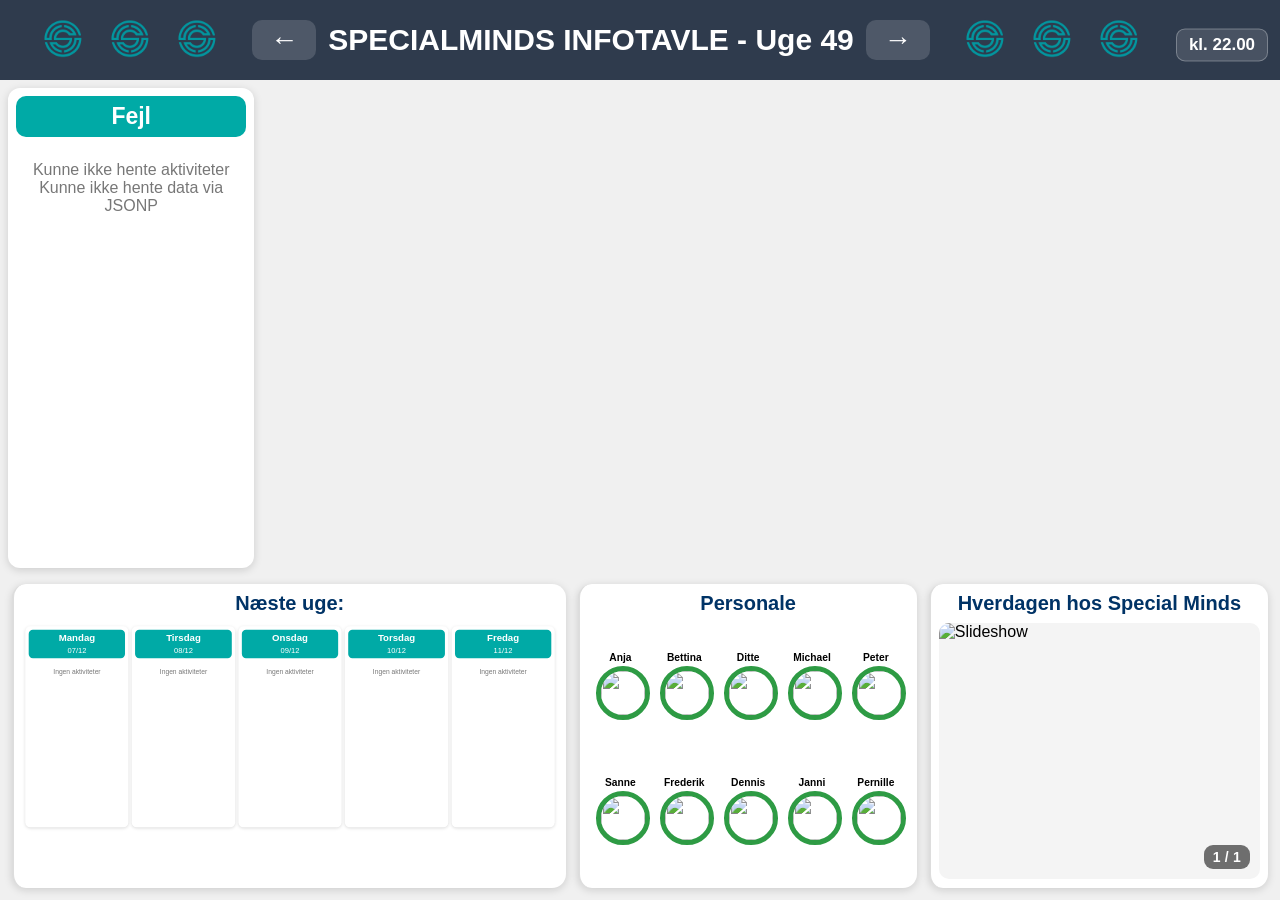
==== commit 87900b30: "Add files via upload" ====
--- a/index.html
+++ b/index.html
@@ -18,7 +18,7 @@
   <link rel="icon" type="image/png" sizes="512x512" href="pwa/Infotavle-512.png">
   <link rel="apple-touch-icon" href="pwa/Infotavle-192.png">
 
-  <link rel="stylesheet" href="style.css?v=20260925-mirror-week">
+  <link rel="stylesheet" href="style.css?v=20260925-staff-name-top">
 </head>
 
 <body class="loading">
@@ -135,7 +135,7 @@
     </div>
   </div>
 
-  <script src="script.js?v=20260925-mirror-week"></script>
+  <script src="script.js?v=20260925-staff-name-top"></script>
 
 </body>
 </html>
--- a/style.css
+++ b/style.css
@@ -2136,8 +2136,52 @@
   display: none !important;
 }
 
-/* Mini-spejlet skal stå stille; hovedtavlens automatiske scroll
-   arbejder kun på #week .day-scroll via JavaScript. */
+/* Mini-spejlet bruger samme programstyrede scroll som hovedtavlen.
+   Scrollbars skjules stadig; JavaScript flytter kun indholdet, når det er nødvendigt. */
 #miniNaesteUge .day-scroll {
   overflow: hidden !important;
-}
+  scrollbar-width: none;
+}
+
+#miniNaesteUge .day-scroll::-webkit-scrollbar {
+  display: none;
+}
+
+
+/* =========================================================
+   PERSONALE 25-09-2026
+   Navn over billede + status helt nede ved billedkanten.
+   Grøn/rød billedramme bevares.
+   ========================================================= */
+.personale-del .person {
+  display: flex;
+  flex-direction: column;
+  align-items: center;
+  justify-content: flex-start;
+  overflow: visible;
+}
+
+.personale-del .person-name {
+  width: 100%;
+  margin: 0 0 2px 0;
+  line-height: 1.05;
+  text-align: center;
+  font-weight: bold;
+}
+
+.personale-del .person-img-wrap {
+  margin-top: 0;
+  margin-bottom: 0;
+  overflow: visible;
+}
+
+.personale-del .away-label {
+  left: 50%;
+  bottom: -5px;
+  transform: translateX(-50%);
+  z-index: 3;
+  padding: 2px 6px;
+  border-radius: 7px;
+  font-size: clamp(9px, 0.75vw, 12px);
+  line-height: 1.05;
+}
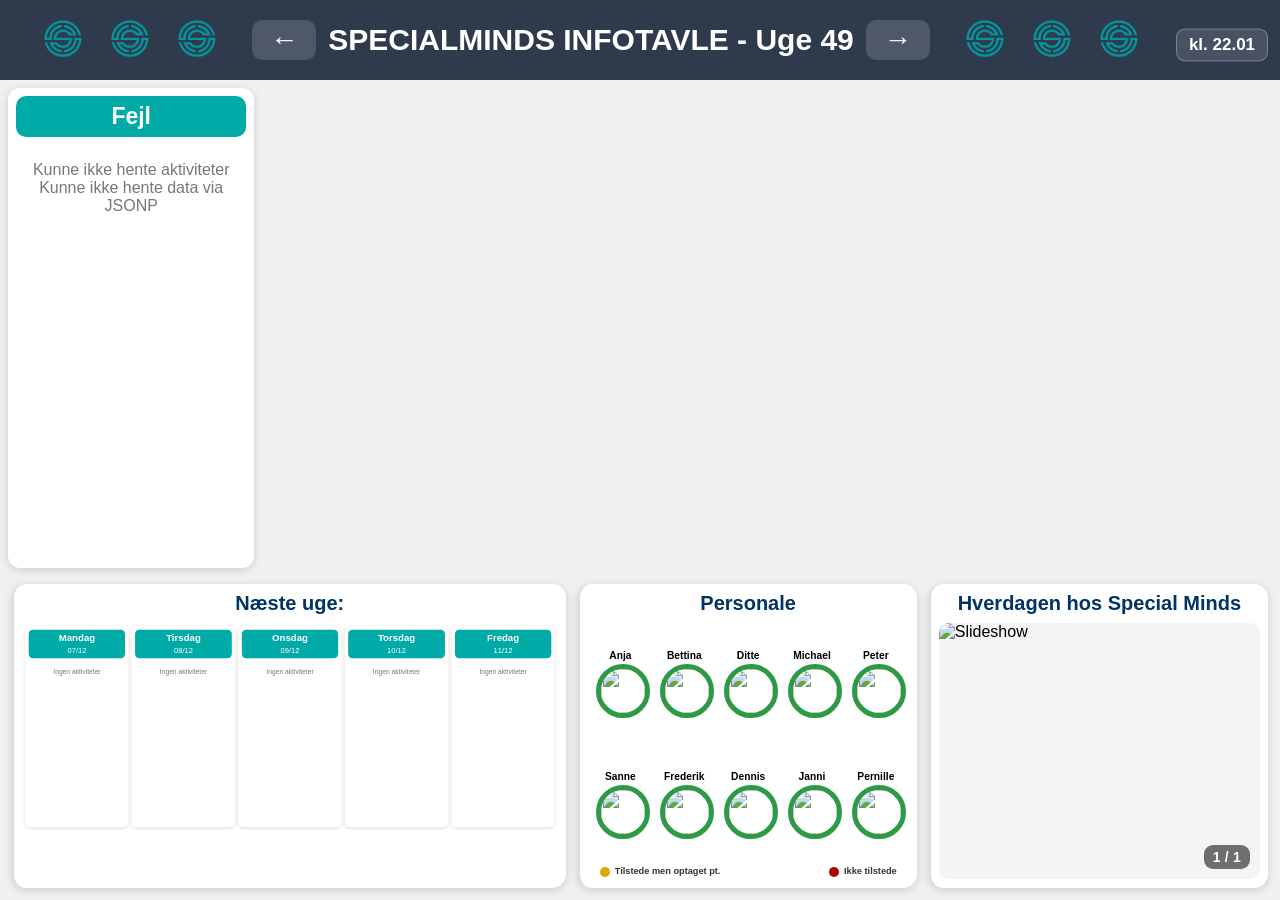
==== commit dc427eb3: "Add files via upload" ====
--- a/index.html
+++ b/index.html
@@ -18,7 +18,7 @@
   <link rel="icon" type="image/png" sizes="512x512" href="pwa/Infotavle-512.png">
   <link rel="apple-touch-icon" href="pwa/Infotavle-192.png">
 
-  <link rel="stylesheet" href="style.css?v=20260925-staff-name-top">
+  <link rel="stylesheet" href="style.css?v=20260925-staff-legend-fix">
 </head>
 
 <body class="loading">
@@ -83,6 +83,16 @@
 
       <div class="personale-del">
         <div class="staff" id="staff"></div>
+        <div class="personale-forklaring" aria-label="Forklaring på personalestatus">
+          <div class="personale-forklaring-item">
+            <span class="status-cirkel status-cirkel-gul"></span>
+            <span>Tilstede men optaget pt.</span>
+          </div>
+          <div class="personale-forklaring-item">
+            <span class="status-cirkel status-cirkel-roed"></span>
+            <span>Ikke tilstede</span>
+          </div>
+        </div>
       </div>
     </div>
 
@@ -135,7 +145,7 @@
     </div>
   </div>
 
-  <script src="script.js?v=20260925-staff-name-top"></script>
+  <script src="script.js?v=20260925-staff-legend-fix"></script>
 
 </body>
 </html>
--- a/style.css
+++ b/style.css
@@ -2185,3 +2185,89 @@
   font-size: clamp(9px, 0.75vw, 12px);
   line-height: 1.05;
 }
+
+
+/* =========================================================
+   PERSONALE STATUSFARVER 25-09-2026
+   Grøn = ledig
+   Gul = optaget i huset (Møde / Faglig sparring)
+   Rød = Møder senere / Ude / Arbejder hjemme / Ferie / Syg
+   ========================================================= */
+
+.person-yellow img {
+  border: clamp(3px, 0.45vw, 6px) solid #e0a800;
+}
+
+/* Personaleområdet har flere senere border-width overrides. */
+.bottom-box .person-yellow img,
+.personale-del .person-yellow img {
+  border-color: #e0a800;
+  border-style: solid;
+  border-width: clamp(4px, 0.45vw, 7px);
+}
+
+/* Label følger statusfarven. */
+.personale-del .person-yellow .away-label {
+  background: rgba(224, 168, 0, 0.95);
+  color: #111;
+}
+
+.personale-del .person-red .away-label {
+  background: rgba(180, 0, 0, 0.92);
+  color: white;
+}
+
+
+/* =========================================================
+   PERSONALEFORKLARING 25-09-2026
+   Forklaring under de to rækker med personalebilleder.
+   ========================================================= */
+.personale-del {
+  display: flex;
+  flex-direction: column;
+}
+
+.personale-del .staff {
+  flex: 1 1 auto;
+  height: auto;
+  min-height: 0;
+  padding-bottom: 3px;
+}
+
+.personale-forklaring {
+  flex: 0 0 auto;
+  width: 100%;
+  display: flex;
+  align-items: center;
+  justify-content: space-between;
+  gap: 10px;
+  box-sizing: border-box;
+  padding: 1px 12px 2px;
+  font-size: clamp(9px, 0.72vw, 12px);
+  font-weight: bold;
+  line-height: 1;
+  color: #333;
+}
+
+.personale-forklaring-item {
+  display: flex;
+  align-items: center;
+  gap: 5px;
+  white-space: nowrap;
+}
+
+.status-cirkel {
+  width: clamp(9px, 0.8vw, 12px);
+  height: clamp(9px, 0.8vw, 12px);
+  border-radius: 50%;
+  flex: 0 0 auto;
+  display: inline-block;
+}
+
+.status-cirkel-gul {
+  background: #e0a800;
+}
+
+.status-cirkel-roed {
+  background: #b00000;
+}
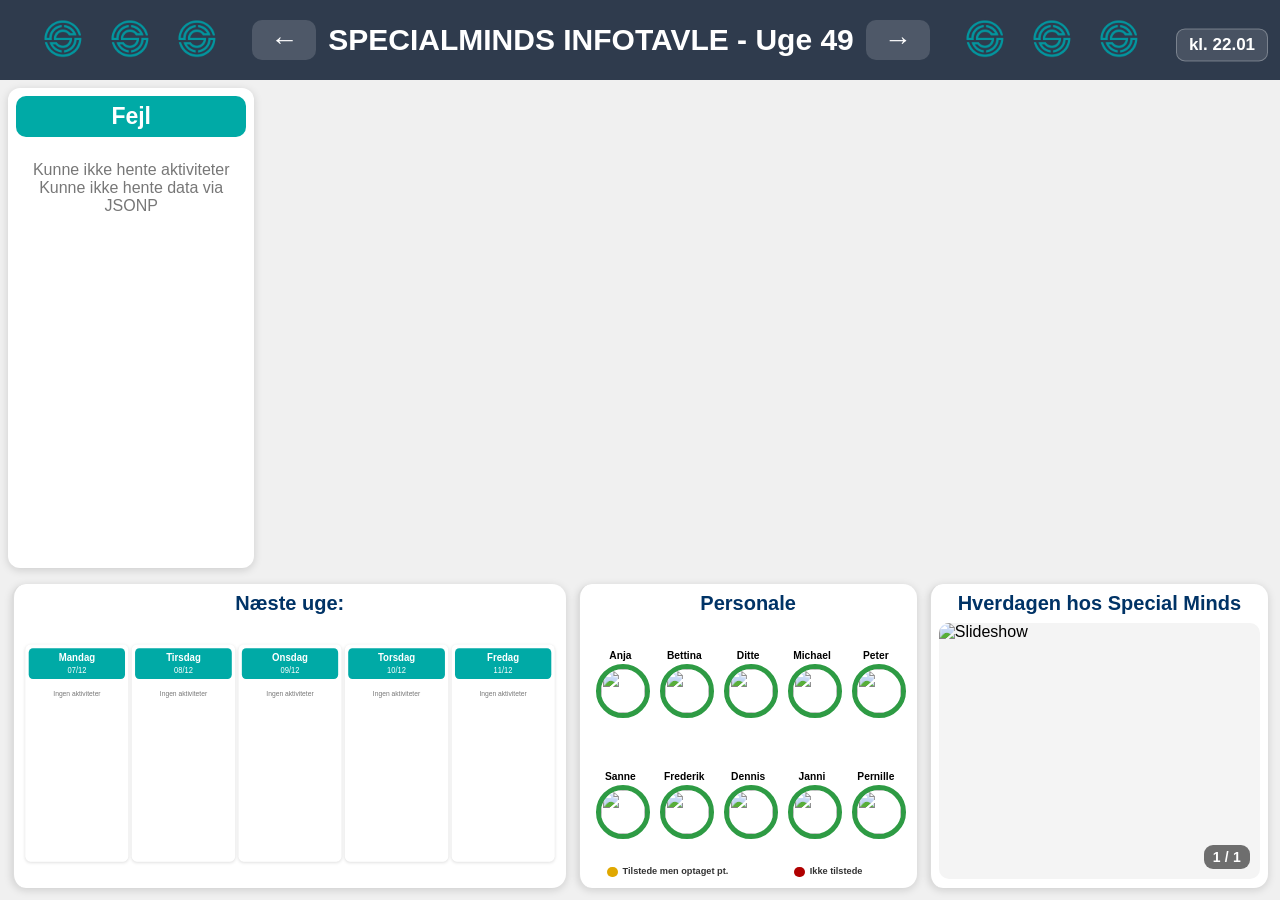
==== commit 58f391cc: "Add files via upload" ====
--- a/index.html
+++ b/index.html
@@ -18,7 +18,7 @@
   <link rel="icon" type="image/png" sizes="512x512" href="pwa/Infotavle-512.png">
   <link rel="apple-touch-icon" href="pwa/Infotavle-192.png">
 
-  <link rel="stylesheet" href="style.css?v=20260925-staff-legend-fix">
+  <link rel="stylesheet" href="style.css?v=20260925-mini-bigger-legend-centered">
 </head>
 
 <body class="loading">
@@ -145,7 +145,7 @@
     </div>
   </div>
 
-  <script src="script.js?v=20260925-staff-legend-fix"></script>
+  <script src="script.js?v=20260925-mini-bigger-legend-centered"></script>
 
 </body>
 </html>
--- a/style.css
+++ b/style.css
@@ -2271,3 +2271,28 @@
 .status-cirkel-roed {
   background: #b00000;
 }
+
+
+/* =========================================================
+   MINI-TAVLE + PERSONALEFORKLARING 25-09-2026
+   ========================================================= */
+
+/* Udnyt mere af den ledige højde i "Næste uge"-feltet. */
+#miniNaesteUge.mini-week {
+  height: calc(100% - 27px);
+}
+
+/* Hver forklaring får præcis sin egen halvdel og centreres i den. */
+.personale-forklaring {
+  justify-content: initial;
+  padding-left: 0;
+  padding-right: 0;
+  gap: 0;
+}
+
+.personale-forklaring-item {
+  width: 50%;
+  box-sizing: border-box;
+  justify-content: center;
+  text-align: center;
+}
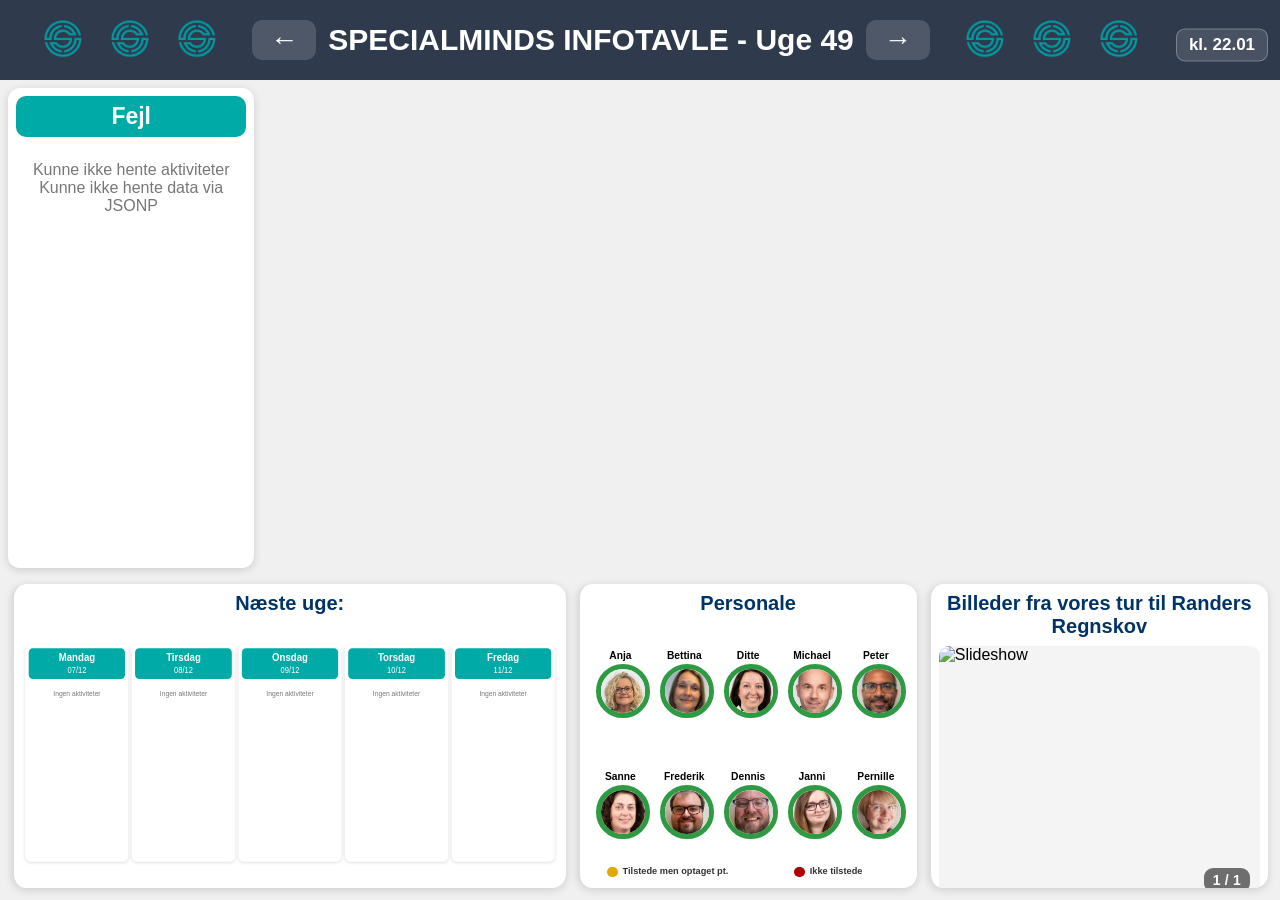
==== commit 100a181c: "Change heading text in index.html" ====
--- a/index.html
+++ b/index.html
@@ -97,7 +97,7 @@
     </div>
 
     <div class="bottom-box">
-      <h3>Hverdagen hos Special Minds</h3>
+      <h3>Billeder fra vores tur til Randers Regnskov</h3>
       <div class="slideshow" id="pcSlideshow" title="Klik for at åbne billedfremviser">
         <img id="slideshowImg" class="slideshow-lag aktiv" alt="Slideshow">
         <img id="slideshowImgNext" class="slideshow-lag" alt="Slideshow">
--- a/style.css
+++ b/style.css
@@ -2296,3 +2296,14 @@
   justify-content: center;
   text-align: center;
 }
+
+/* ===== TO DELTAGERE PÅ AKTIVITET ===== */
+.event-person-photos { position:relative; display:flex; align-items:center; justify-content:center; height:32px; width:50px; }
+.event-person-photos-two .event-person-photo { position:absolute; }
+.event-person-photos-two .event-person-photo:first-child { left:2px; z-index:2; }
+.event-person-photos-two .event-person-photo-second { right:2px; z-index:1; }
+.event-person-label-two { max-width:92px; white-space:normal; line-height:1.05; }
+body.mobil-visning .event-person-photos { width:72px; height:46px; }
+body.mobil-visning .event-person-photos-two .event-person-photo:first-child { left:0; }
+body.mobil-visning .event-person-photos-two .event-person-photo-second { right:0; }
+body.mobil-visning .event-person-label-two { max-width:92px; font-size:10px; }
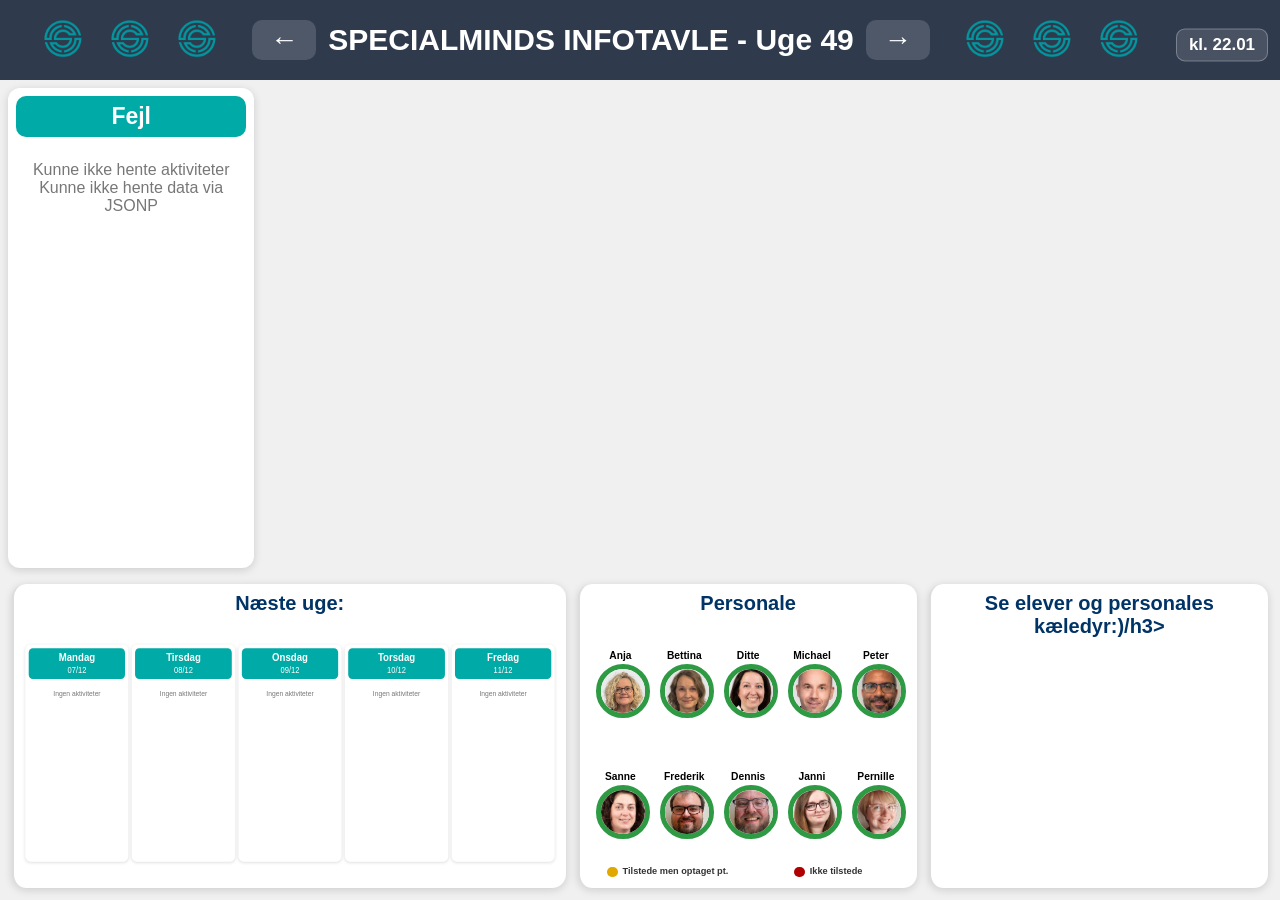
==== commit f1741f04: "Update index.html" ====
--- a/index.html
+++ b/index.html
@@ -97,7 +97,7 @@
     </div>
 
     <div class="bottom-box">
-      <h3>Billeder fra vores tur til Randers Regnskov</h3>
+      <h3>Se elever og personales kæledyr:)/h3>
       <div class="slideshow" id="pcSlideshow" title="Klik for at åbne billedfremviser">
         <img id="slideshowImg" class="slideshow-lag aktiv" alt="Slideshow">
         <img id="slideshowImgNext" class="slideshow-lag" alt="Slideshow">
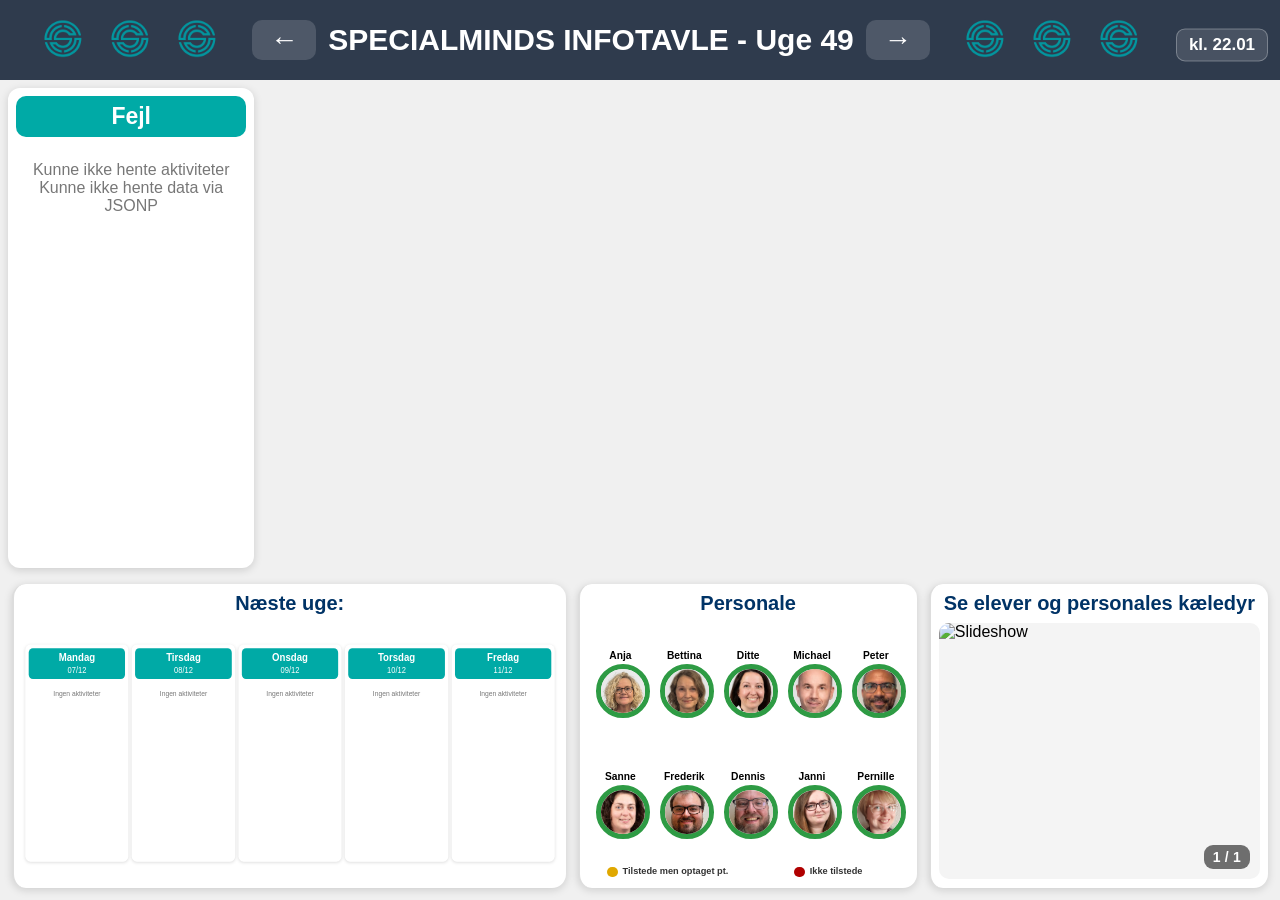
==== commit 187de992: "Fix heading tag for clarity in index.html" ====
--- a/index.html
+++ b/index.html
@@ -97,7 +97,7 @@
     </div>
 
     <div class="bottom-box">
-      <h3>Se elever og personales kæledyr:)/h3>
+      <h3>Se elever og personales kæledyr </h3>
       <div class="slideshow" id="pcSlideshow" title="Klik for at åbne billedfremviser">
         <img id="slideshowImg" class="slideshow-lag aktiv" alt="Slideshow">
         <img id="slideshowImgNext" class="slideshow-lag" alt="Slideshow">
